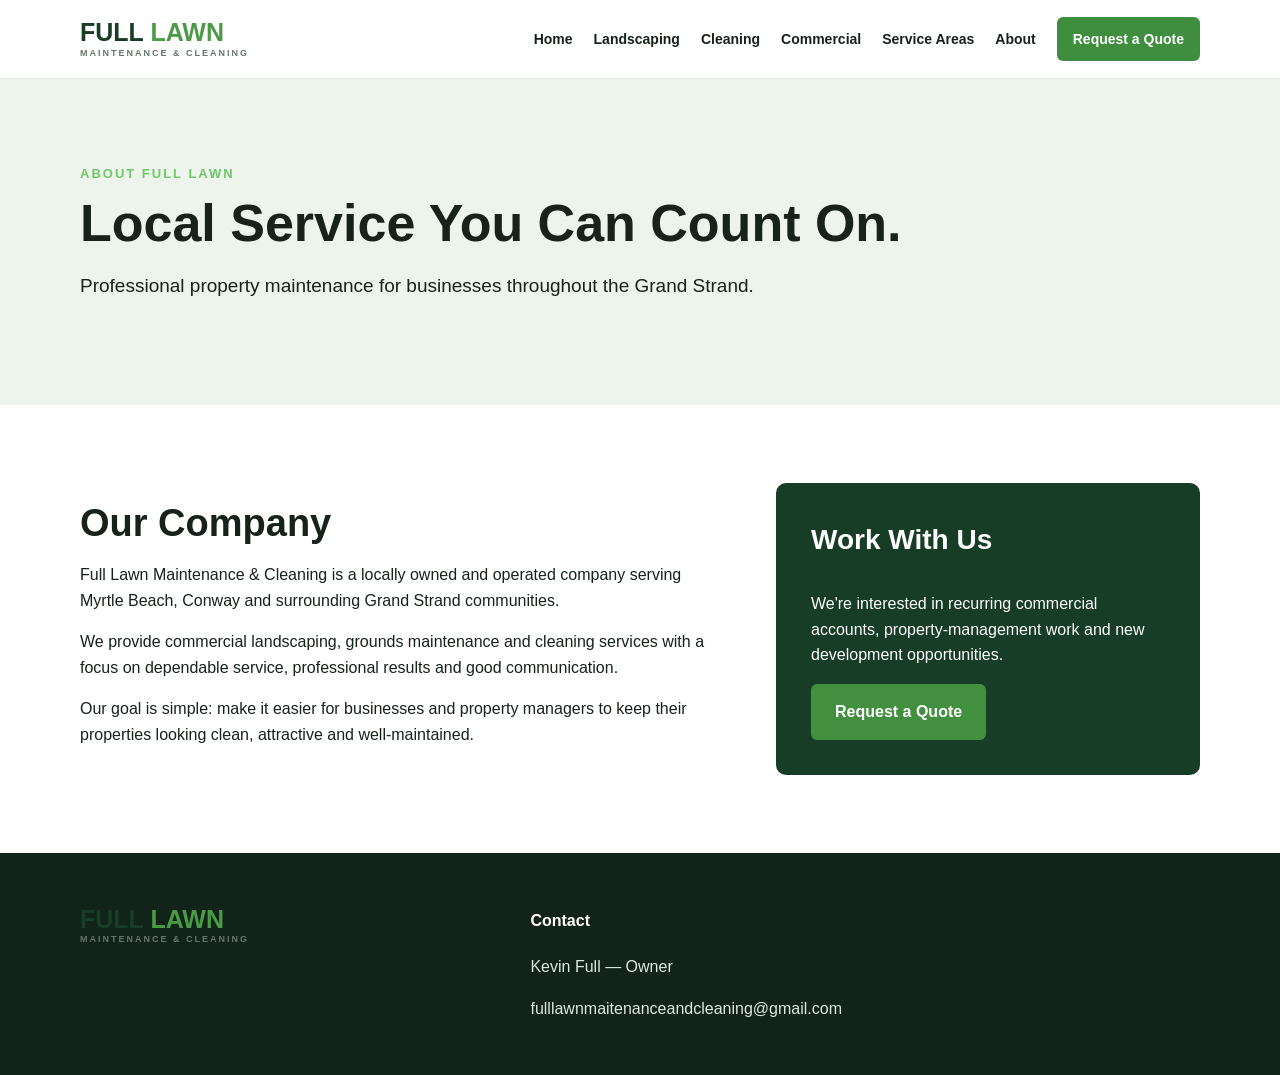
==== about.html @ 140dcc63 "Add files via upload" ====
<!DOCTYPE html><html lang="en"><head><meta charset="UTF-8"><meta name="viewport" content="width=device-width,initial-scale=1.0"><title>About Us | Full Lawn Maintenance & Cleaning</title><link rel="stylesheet" href="styles.css"></head><body>
<header><div class="container nav"><a class="logo" href="index.html">FULL <span>LAWN</span><small>MAINTENANCE & CLEANING</small></a><button class="menu" onclick="toggleMenu()">☰</button><nav id="navLinks"><a href="index.html">Home</a><a href="landscaping.html">Landscaping</a><a href="cleaning.html">Cleaning</a><a href="commercial.html">Commercial</a><a href="service-areas.html">Service Areas</a><a href="about.html">About</a><a class="nav-cta" href="quote.html">Request a Quote</a></nav></div></header>
<section class="page-hero"><div class="container"><p class="eyebrow">ABOUT FULL LAWN</p><h1>Local Service You Can Count On.</h1><p>Professional property maintenance for businesses throughout the Grand Strand.</p></div></section>
<section class="section"><div class="container split"><div><h2>Our Company</h2><p>Full Lawn Maintenance & Cleaning is a locally owned and operated company serving Myrtle Beach, Conway and surrounding Grand Strand communities.</p><p>We provide commercial landscaping, grounds maintenance and cleaning services with a focus on dependable service, professional results and good communication.</p><p>Our goal is simple: make it easier for businesses and property managers to keep their properties looking clean, attractive and well-maintained.</p></div><div class="quote-box"><h3>Work With Us</h3><p>We're interested in recurring commercial accounts, property-management work and new development opportunities.</p><a class="btn primary" href="quote.html">Request a Quote</a></div></div></section><footer><div class="container footer-grid"><div><div class="logo">FULL <span>LAWN</span><small>MAINTENANCE & CLEANING</small></div></div><div><h4>Contact</h4><p>Kevin Full — Owner</p><a href="mailto:fulllawnmaitenanceandcleaning@gmail.com">fulllawnmaitenanceandcleaning@gmail.com</a></div></div></footer><script src="script.js"></script></body></html>
---- styles.css ----
*{box-sizing:border-box}body{margin:0;font-family:Arial,Helvetica,sans-serif;color:#17221b;line-height:1.6}a{text-decoration:none;color:inherit}.container{width:min(1120px,92%);margin:auto}.nav{min-height:78px;display:flex;align-items:center;justify-content:space-between;gap:25px}.logo{font-weight:900;font-size:25px;line-height:.9;color:#173d26}.logo span{color:#4b9a45}.logo small{display:block;font-size:9px;letter-spacing:2px;color:#68756c;margin-top:5px}header{background:#fff;border-bottom:1px solid #e4e9e4;position:sticky;top:0;z-index:20}nav{display:flex;align-items:center;gap:21px;font-size:14px;font-weight:700}nav a:hover{color:#4b9a45}.nav-cta{background:#3f8d3e;color:white!important;padding:11px 16px;border-radius:6px}.menu{display:none;background:none;border:0;font-size:28px}.hero{min-height:570px;background:linear-gradient(90deg,rgba(10,36,18,.88),rgba(10,36,18,.52)),url('https://images.unsplash.com/photo-1585320806297-9794b3e4eeae?auto=format&fit=crop&w=1800&q=85') center/cover;display:flex;align-items:center;color:white}.hero-content{max-width:800px}.eyebrow{font-size:13px;font-weight:800;letter-spacing:2px;color:#71c66c;margin:0 0 10px}.hero h1{font-size:clamp(42px,6vw,70px);line-height:1.05;margin:0 0 22px}.lead{font-size:20px;max-width:720px}.buttons{display:flex;gap:12px;flex-wrap:wrap;margin-top:30px}.btn{display:inline-block;padding:13px 22px;border-radius:6px;font-weight:800;border:2px solid transparent;cursor:pointer}.primary{background:#438f40;color:#fff}.secondary{border-color:#fff;color:#fff}.white{background:#fff;color:#245c2b}.section{padding:78px 0}.light{background:#f3f7f2}.section-head{text-align:center;max-width:760px;margin:0 auto 40px}.section h2{font-size:38px;line-height:1.15;margin:8px 0 15px}.cards{display:grid;grid-template-columns:repeat(3,1fr);gap:22px}.card{border:1px solid #dfe7df;border-radius:10px;padding:28px;background:#fff;box-shadow:0 5px 18px rgba(0,0,0,.04)}.card:hover{transform:translateY(-3px);box-shadow:0 10px 24px rgba(0,0,0,.08)}.card h3{margin:10px 0}.card p{color:#5d675f}.card span{font-weight:800;color:#3f8d3e}.icon{font-size:35px}.split{display:grid;grid-template-columns:1.2fr .8fr;gap:60px;align-items:center}.checks{padding:0;list-style:none}.checks li{margin:11px 0}.checks li:before{content:'✓';color:#438f40;font-weight:900;margin-right:10px}.quote-box{background:#173d26;color:#fff;padding:35px;border-radius:10px}.quote-box h3{font-size:28px;margin-top:0}.cta{padding:65px 0;background:#3f8d3e;color:white;text-align:center}.cta h2{font-size:40px;margin:0 0 10px}.page-hero{padding:85px 0;background:#edf4eb}.page-hero h1{font-size:52px;line-height:1.1;margin:5px 0 15px}.page-hero p:not(.eyebrow){max-width:760px;font-size:19px}.service-list,.area-grid{display:grid;grid-template-columns:1fr 1fr;gap:70px;align-items:center}.form-wrap{display:grid;grid-template-columns:1.3fr .7fr;gap:60px}form{display:grid;gap:18px}label{font-weight:700}input,select,textarea{width:100%;display:block;margin-top:7px;border:1px solid #ccd6cc;border-radius:5px;padding:13px;font:inherit}.contact-side{padding:30px;background:#f3f7f2;border-radius:10px}.contact-side a{color:#3f8d3e;font-weight:700;word-break:break-word}footer{background:#122319;color:#dfe8df;padding:55px 0 0}.footer-grid{display:grid;grid-template-columns:1.3fr .7fr 1fr;gap:50px;padding-bottom:45px}.footer-grid h4{color:#fff;margin-top:0}.footer-grid a{display:block;margin:8px 0;color:#dfe8df}.copyright{text-align:center;border-top:1px solid #304136;padding:18px;font-size:13px;color:#aeb8b0}.area-grid{grid-template-columns:1fr 1fr}.area-grid .checks{font-size:18px}@media(max-width:850px){nav{display:none;position:absolute;top:78px;left:0;right:0;background:#fff;padding:20px;flex-direction:column;align-items:stretch}.menu{display:block}nav.open{display:flex}.cards,.split,.service-list,.area-grid,.form-wrap,.footer-grid{grid-template-columns:1fr}.hero{min-height:520px}.hero h1{font-size:44px}.section{padding:58px 0}.page-hero h1{font-size:40px}.footer-grid{gap:25px}}
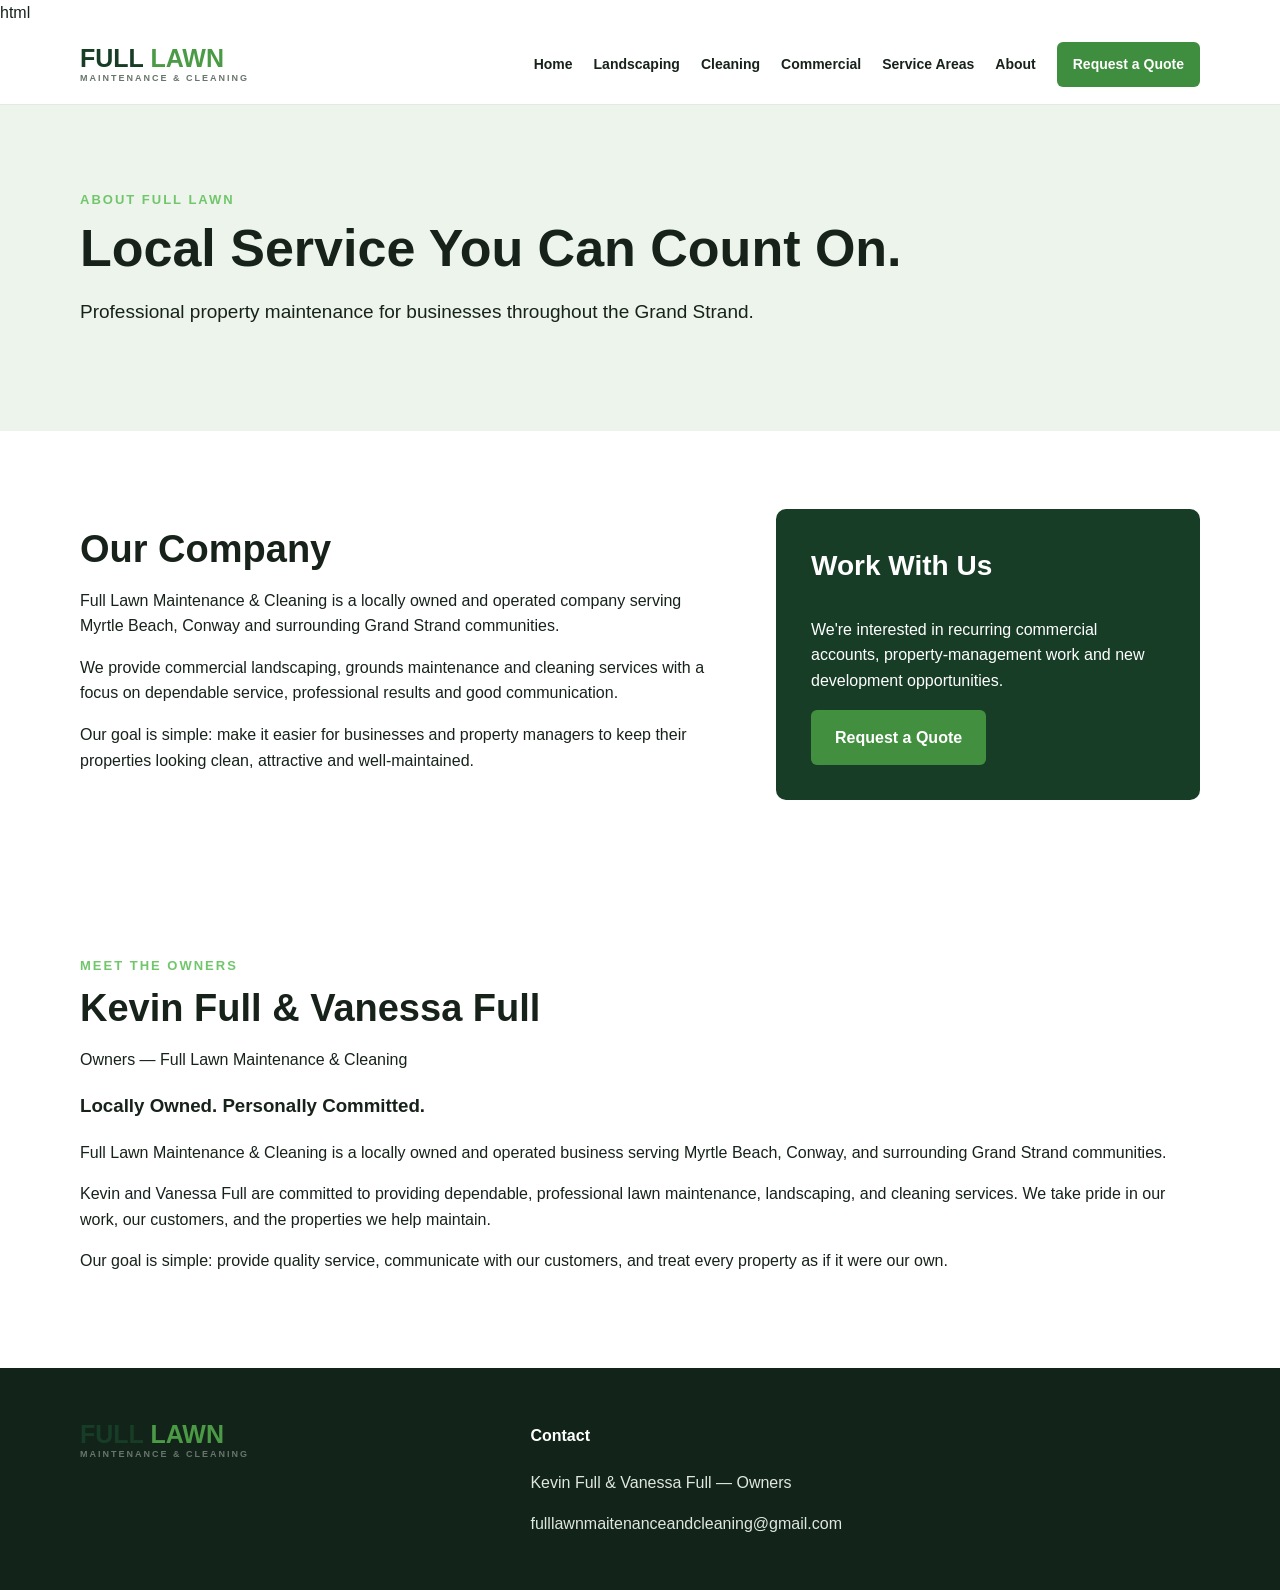
==== commit 4a110c05: "update about owners Updated the about.html file to include additional sections and improve content s" ====
--- a/about.html
+++ b/about.html
@@ -1,4 +1,142 @@
-<!DOCTYPE html><html lang="en"><head><meta charset="UTF-8"><meta name="viewport" content="width=device-width,initial-scale=1.0"><title>About Us | Full Lawn Maintenance & Cleaning</title><link rel="stylesheet" href="styles.css"></head><body>
-<header><div class="container nav"><a class="logo" href="index.html">FULL <span>LAWN</span><small>MAINTENANCE & CLEANING</small></a><button class="menu" onclick="toggleMenu()">☰</button><nav id="navLinks"><a href="index.html">Home</a><a href="landscaping.html">Landscaping</a><a href="cleaning.html">Cleaning</a><a href="commercial.html">Commercial</a><a href="service-areas.html">Service Areas</a><a href="about.html">About</a><a class="nav-cta" href="quote.html">Request a Quote</a></nav></div></header>
-<section class="page-hero"><div class="container"><p class="eyebrow">ABOUT FULL LAWN</p><h1>Local Service You Can Count On.</h1><p>Professional property maintenance for businesses throughout the Grand Strand.</p></div></section>
-<section class="section"><div class="container split"><div><h2>Our Company</h2><p>Full Lawn Maintenance & Cleaning is a locally owned and operated company serving Myrtle Beach, Conway and surrounding Grand Strand communities.</p><p>We provide commercial landscaping, grounds maintenance and cleaning services with a focus on dependable service, professional results and good communication.</p><p>Our goal is simple: make it easier for businesses and property managers to keep their properties looking clean, attractive and well-maintained.</p></div><div class="quote-box"><h3>Work With Us</h3><p>We're interested in recurring commercial accounts, property-management work and new development opportunities.</p><a class="btn primary" href="quote.html">Request a Quote</a></div></div></section><footer><div class="container footer-grid"><div><div class="logo">FULL <span>LAWN</span><small>MAINTENANCE & CLEANING</small></div></div><div><h4>Contact</h4><p>Kevin Full — Owner</p><a href="mailto:fulllawnmaitenanceandcleaning@gmail.com">fulllawnmaitenanceandcleaning@gmail.com</a></div></div></footer><script src="script.js"></script></body></html>+html
+<!DOCTYPE html>
+<html lang="en">
+<head>
+<meta charset="UTF-8">
+<meta name="viewport" content="width=device-width, initial-scale=1.0">
+<title>About Us | Full Lawn Maintenance & Cleaning</title>
+<link rel="stylesheet" href="styles.css">
+</head>
+
+<body>
+
+<header>
+  <div class="container nav">
+    <a class="logo" href="index.html">
+      FULL <span>LAWN</span>
+      <small>MAINTENANCE & CLEANING</small>
+    </a>
+
+    <button class="menu" onclick="toggleMenu()">☰</button>
+
+    <nav id="navLinks">
+      <a href="index.html">Home</a>
+      <a href="landscaping.html">Landscaping</a>
+      <a href="cleaning.html">Cleaning</a>
+      <a href="commercial.html">Commercial</a>
+      <a href="service-areas.html">Service Areas</a>
+      <a href="about.html">About</a>
+      <a class="nav-cta" href="quote.html">Request a Quote</a>
+    </nav>
+  </div>
+</header>
+
+<section class="page-hero">
+  <div class="container">
+    <p class="eyebrow">ABOUT FULL LAWN</p>
+    <h1>Local Service You Can Count On.</h1>
+    <p>Professional property maintenance for businesses throughout the Grand Strand.</p>
+  </div>
+</section>
+
+<section class="section">
+  <div class="container split">
+
+    <div>
+      <h2>Our Company</h2>
+
+      <p>
+        Full Lawn Maintenance & Cleaning is a locally owned and operated
+        company serving Myrtle Beach, Conway and surrounding Grand Strand
+        communities.
+      </p>
+
+      <p>
+        We provide commercial landscaping, grounds maintenance and cleaning
+        services with a focus on dependable service, professional results and
+        good communication.
+      </p>
+
+      <p>
+        Our goal is simple: make it easier for businesses and property
+        managers to keep their properties looking clean, attractive and
+        well-maintained.
+      </p>
+    </div>
+
+    <div class="quote-box">
+      <h3>Work With Us</h3>
+
+      <p>
+        We're interested in recurring commercial accounts, property-management
+        work and new development opportunities.
+      </p>
+
+      <a class="btn primary" href="quote.html">Request a Quote</a>
+    </div>
+
+  </div>
+</section>
+
+<section class="section">
+  <div class="container">
+
+    <div class="section-heading">
+      <p class="eyebrow">MEET THE OWNERS</p>
+      <h2>Kevin Full & Vanessa Full</h2>
+      <p>Owners — Full Lawn Maintenance & Cleaning</p>
+    </div>
+
+    <div class="owner-card">
+
+      <h3>Locally Owned. Personally Committed.</h3>
+
+      <p>
+        Full Lawn Maintenance & Cleaning is a locally owned and operated
+        business serving Myrtle Beach, Conway, and surrounding Grand Strand
+        communities.
+      </p>
+
+      <p>
+        Kevin and Vanessa Full are committed to providing dependable,
+        professional lawn maintenance, landscaping, and cleaning services.
+        We take pride in our work, our customers, and the properties we help
+        maintain.
+      </p>
+
+      <p>
+        Our goal is simple: provide quality service, communicate with our
+        customers, and treat every property as if it were our own.
+      </p>
+
+    </div>
+
+  </div>
+</section>
+
+<footer>
+  <div class="container footer-grid">
+
+    <div>
+      <div class="logo">
+        FULL <span>LAWN</span>
+        <small>MAINTENANCE & CLEANING</small>
+      </div>
+    </div>
+
+    <div>
+      <h4>Contact</h4>
+      <p>Kevin Full & Vanessa Full — Owners</p>
+      <a href="mailto:fulllawnmaitenanceandcleaning@gmail.com">
+        fulllawnmaitenanceandcleaning@gmail.com
+      </a>
+    </div>
+
+  </div>
+</footer>
+
+<script src="script.js"></script>
+
+</body>
+</html>
+
